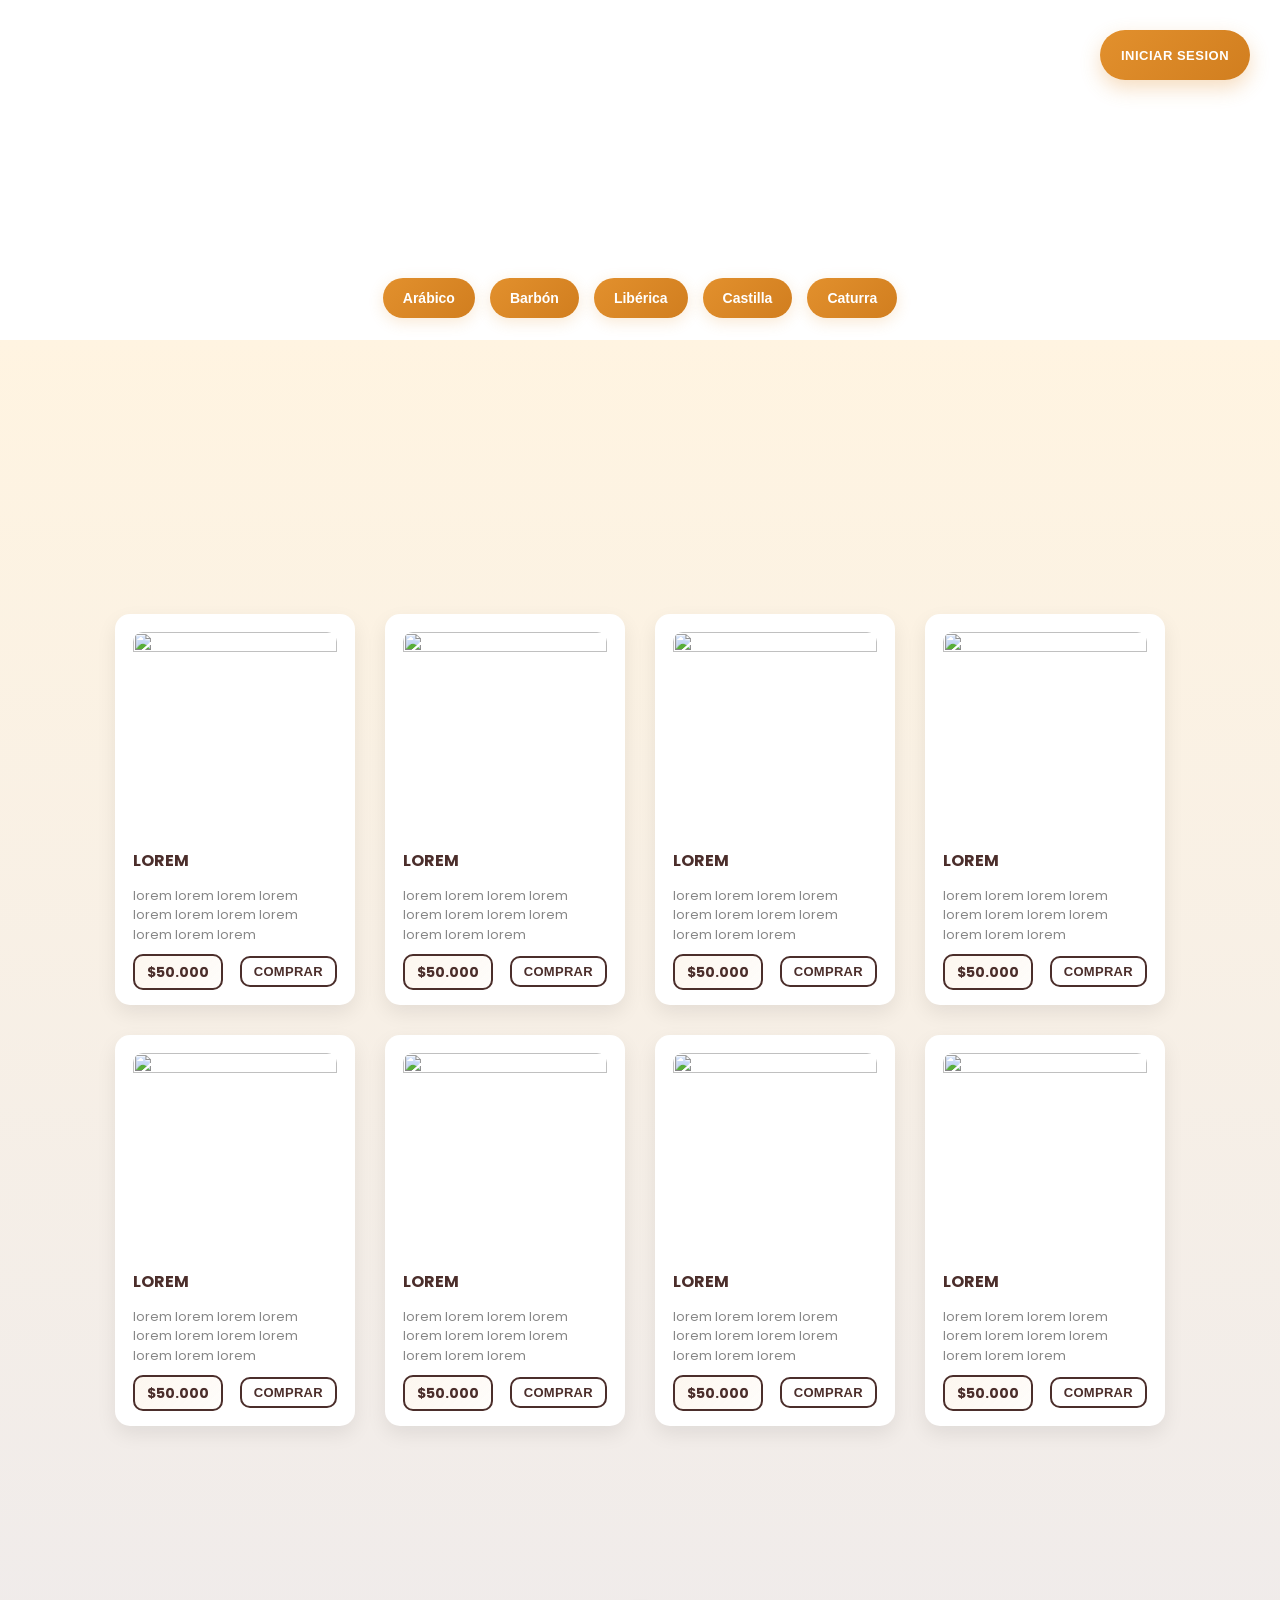
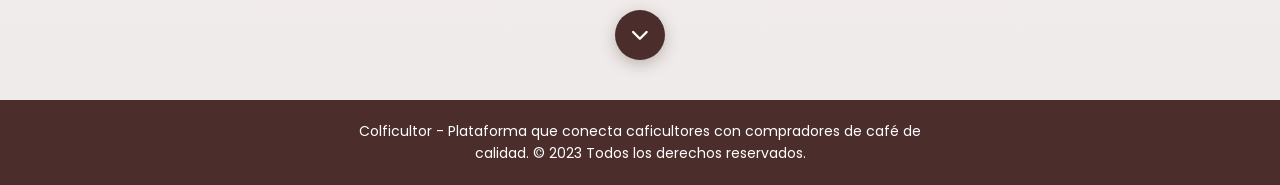
==== reset-password.html @ e9f83086 "cambios en la estética del front y menú de recuperación de contraseña" ====
<!DOCTYPE html>
<html lang="es">
<head>
    <meta charset="UTF-8">
    <meta name="viewport" content="width=device-width, initial-scale=1.0">
    <title>Restablecer Contraseña - Colficultor</title>
    <link rel="stylesheet" href="./css/reset-password.css">
    <link rel="preconnect" href="https://fonts.googleapis.com">
    <link rel="preconnect" href="https://fonts.gstatic.com" crossorigin>
    <link href="https://fonts.googleapis.com/css2?family=Lobster&family=Poppins:ital,wght@0,100;0,200;0,300;0,400;0,500;0,600;0,700;0,800;0,900;1,100;1,200;1,300;1,400;1,500;1,600;1,700;1,800;1,900&display=swap"
    rel="stylesheet">
    <link rel="stylesheet" href="https://cdnjs.cloudflare.com/ajax/libs/font-awesome/6.5.0/css/all.min.css">
</head>
<body>

    <main>
        <section class="reset-container">
            <article class="reset-form">
                <section class="titulo">
                    <h2>Restablecer contraseña</h2>
                    <p>Ingresa tu nueva contraseña segura</p>
                </section>

                <form id="resetPasswordForm">
                    <div class="input-group">
                        <label for="newPassword">Nueva Contraseña</label>
                        <input type="password" id="newPassword" placeholder="Mínimo 8 caracteres" required>
                        <div class="password-strength" id="passwordStrength"></div>
                    </div>

                    <div class="input-group">
                        <label for="confirmPassword">Confirmar Contraseña</label>
                        <input type="password" id="confirmPassword" placeholder="Repite la contraseña" required>
                        <div class="error-message" id="confirmError"></div>
                    </div>

                    <button type="submit" id="submitBtn">
                        <i class="fas fa-key"></i>
                        Restablecer Contraseña
                    </button>
                </form>

                <section class="back-to-login">
                    <a href="index.html">
                        <i class="fas fa-arrow-left"></i>
                        Volver al inicio
                    </a>
                </section>
            </article>
        </section>
    </main>

    <script src="./js/reset-password.js"></script>
</body>
</html></content>
<parameter name="filePath">
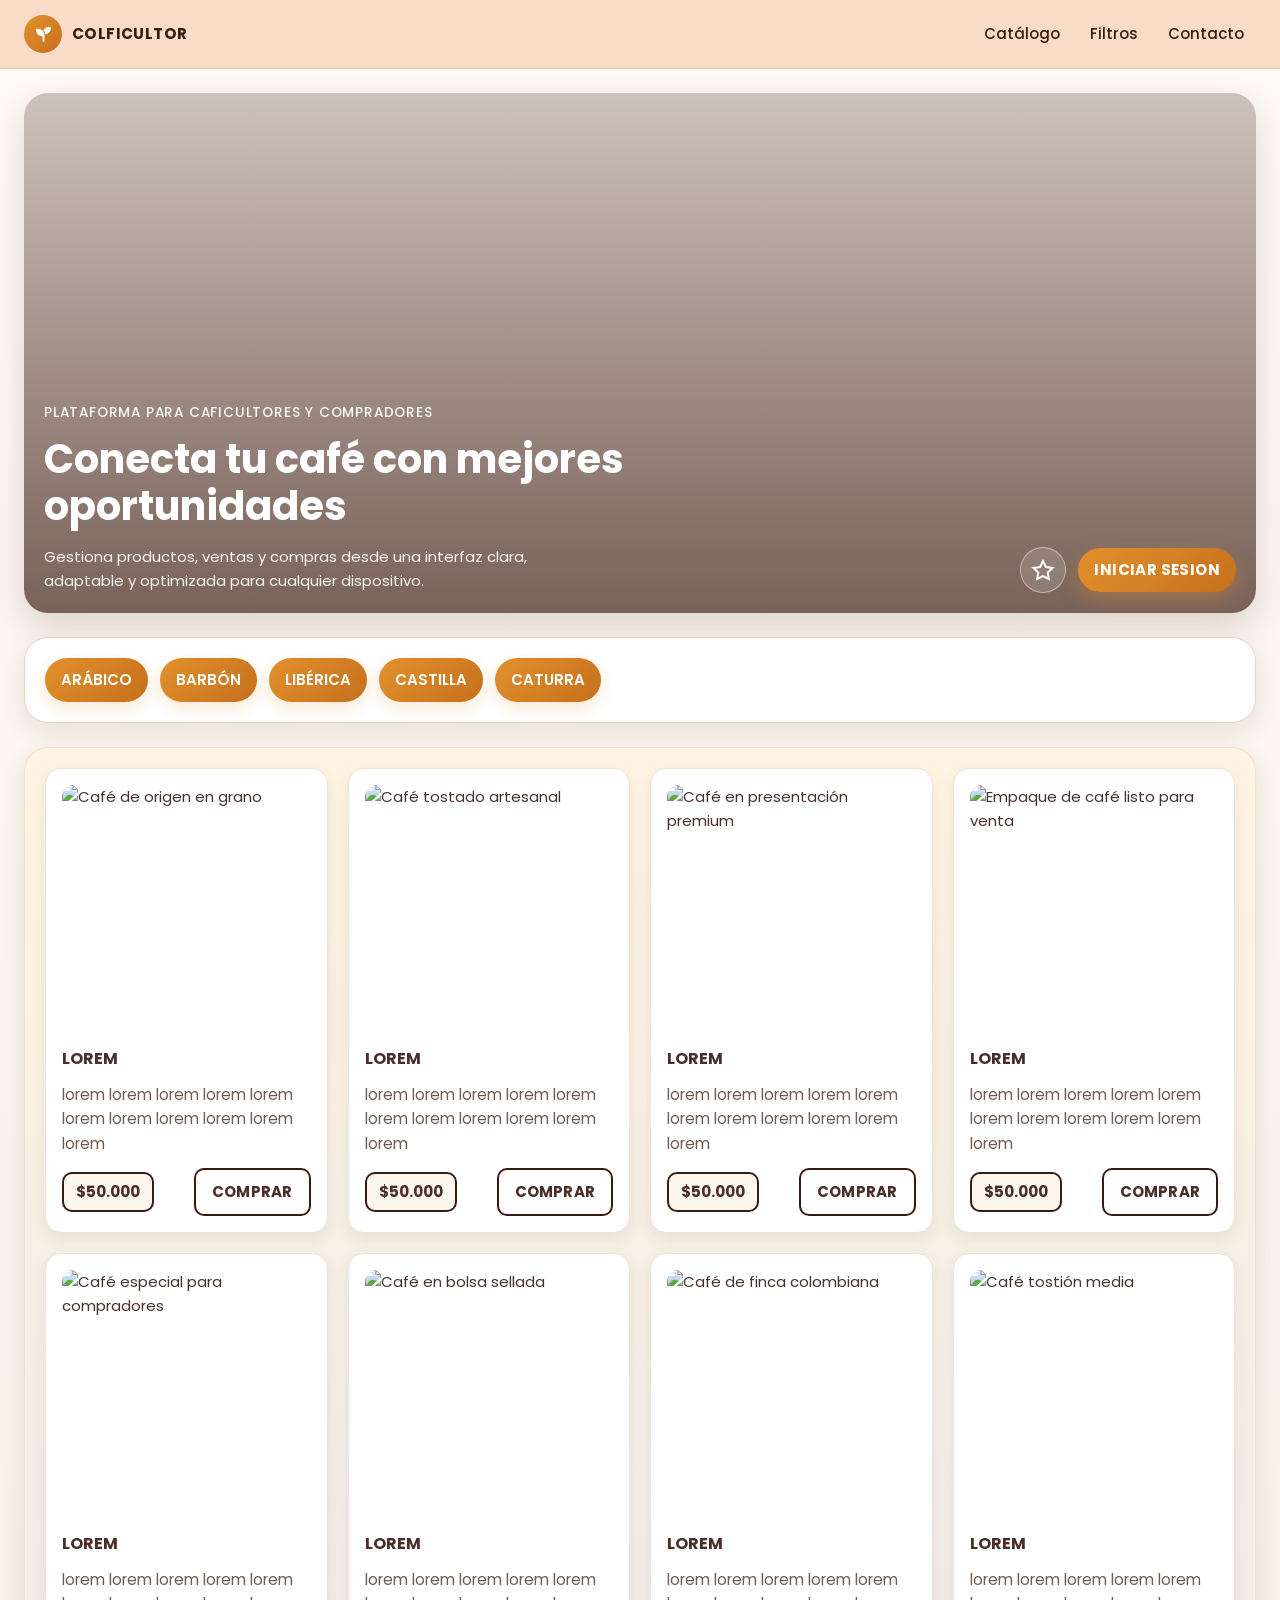
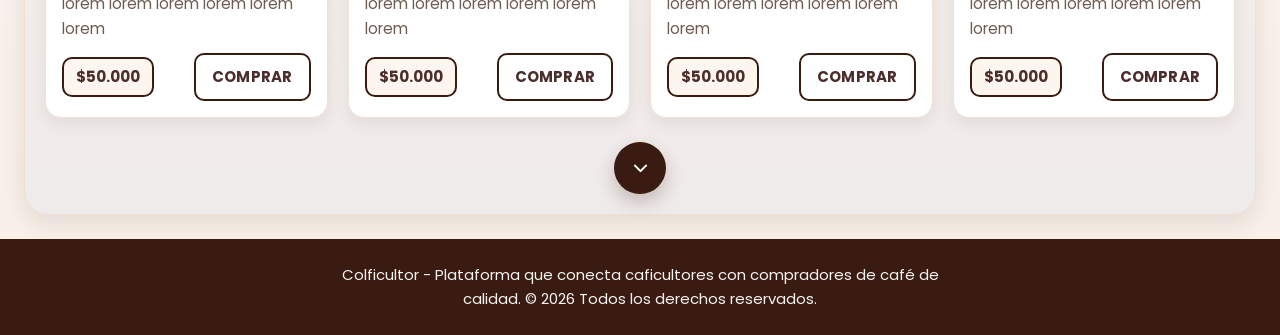
==== commit 6368def3: "Reestructuración de la estructura HTML y mejora de las funciones de accesibilidad" ====
--- a/reset-password.html
+++ b/reset-password.html
@@ -7,12 +7,12 @@
     <link rel="stylesheet" href="./css/reset-password.css">
     <link rel="preconnect" href="https://fonts.googleapis.com">
     <link rel="preconnect" href="https://fonts.gstatic.com" crossorigin>
-    <link href="https://fonts.googleapis.com/css2?family=Lobster&family=Poppins:ital,wght@0,100;0,200;0,300;0,400;0,500;0,600;0,700;0,800;0,900;1,100;1,200;1,300;1,400;1,500;1,600;1,700;1,800;1,900&display=swap"
-    rel="stylesheet">
+    <link href="https://fonts.googleapis.com/css2?family=Poppins:wght@400;500;700&display=swap" rel="stylesheet">
     <link rel="stylesheet" href="https://cdnjs.cloudflare.com/ajax/libs/font-awesome/6.5.0/css/all.min.css">
+    <script src="./js/config.js" defer></script>
+    <script src="./js/reset-password.js" defer></script>
 </head>
 <body>
-
     <main>
         <section class="reset-container">
             <article class="reset-form">
@@ -35,22 +35,19 @@
                     </div>
 
                     <button type="submit" id="submitBtn">
-                        <i class="fas fa-key"></i>
-                        Restablecer Contraseña
+                        <i class="fas fa-key" aria-hidden="true"></i>
+                        RESTABLECER CONTRASEÑA
                     </button>
                 </form>
 
                 <section class="back-to-login">
                     <a href="index.html">
-                        <i class="fas fa-arrow-left"></i>
+                        <i class="fas fa-arrow-left" aria-hidden="true"></i>
                         Volver al inicio
                     </a>
                 </section>
             </article>
         </section>
     </main>
-
-    <script src="./js/reset-password.js"></script>
 </body>
-</html></content>
-<parameter name="filePath">+</html>
